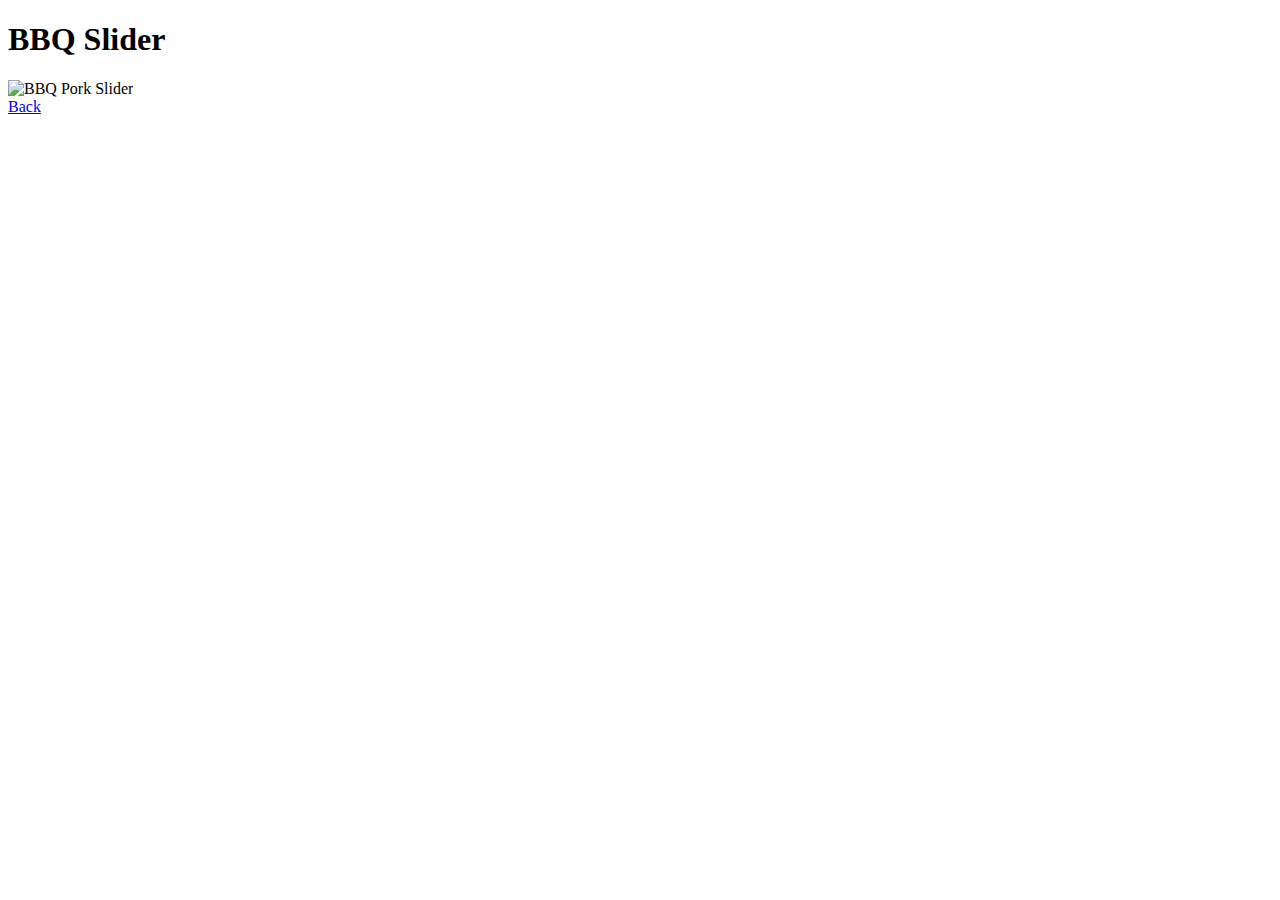
==== recipes/day1.html @ 8353325c "changed theme of assignment" ====
<!DOCTYPE html>
<html lang="en">
<head>
    <meta charset="UTF-8">
    <meta name="viewport" content="width=device-width, initial-scale=1.0">
    <title>JBZ BBQ Slider</title>

    <link rel="stylesheet" href="../css/stylesheet.css">
</head>
<body>
    <h1>BBQ Slider</h1>
    <img src="../images/bbqSlider.jpg" alt="BBQ Pork Slider">
    <br>





    <a href="../index.html">Back</a>

</body>
</html>
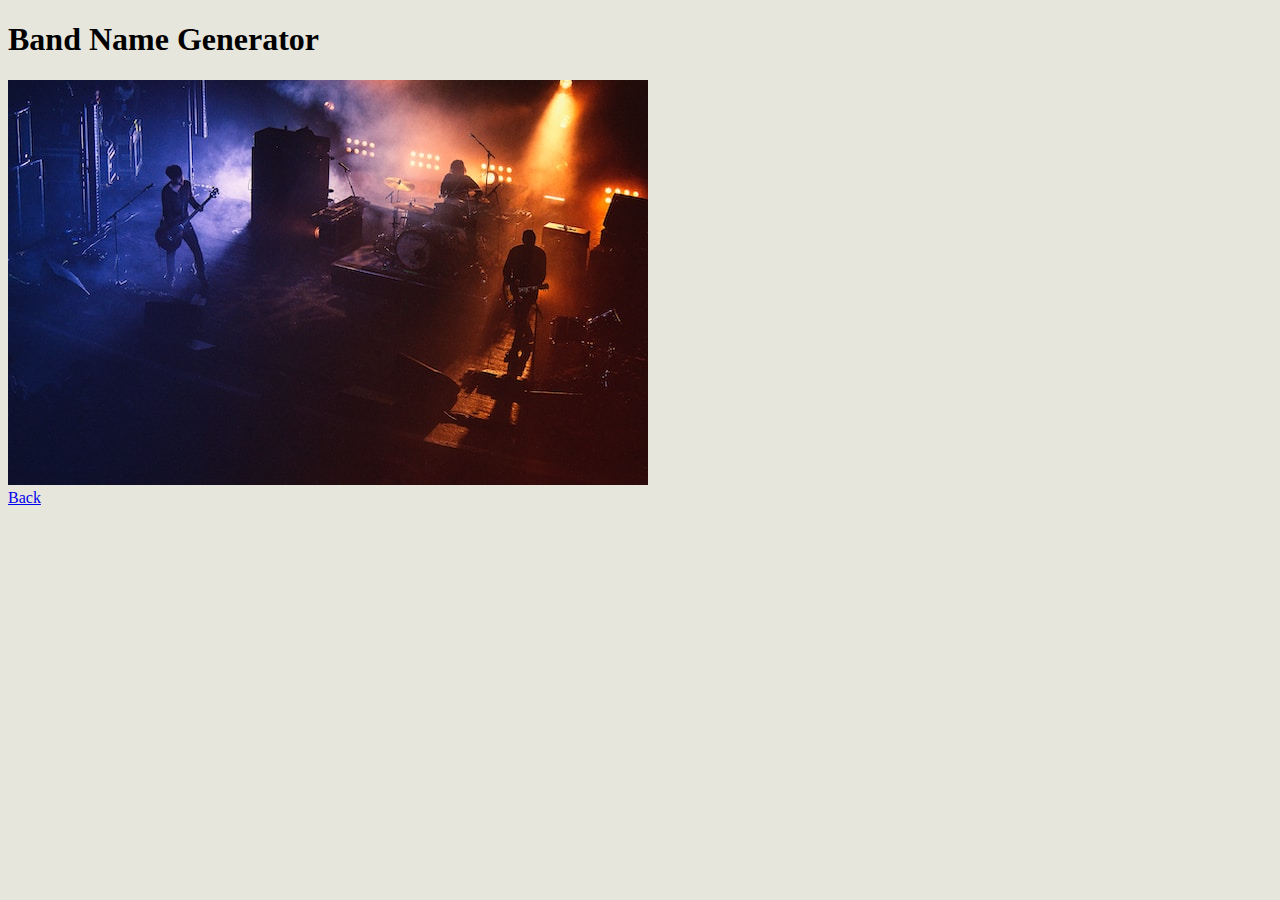
==== commit f3f49810: "add day1 day2 day3, index, images, css" ====
--- a/recipes/day1.html
+++ b/recipes/day1.html
@@ -3,13 +3,14 @@
 <head>
     <meta charset="UTF-8">
     <meta name="viewport" content="width=device-width, initial-scale=1.0">
-    <title>JBZ BBQ Slider</title>
+    <title>Day 1</title>
 
     <link rel="stylesheet" href="../css/stylesheet.css">
 </head>
 <body>
-    <h1>BBQ Slider</h1>
-    <img src="../images/bbqSlider.jpg" alt="BBQ Pork Slider">
+    
+    <h1>Band Name Generator</h1>
+    <img src="../images/bandNameGenerator.jpg" alt="Three bandmates on stage">
     <br>
 
 
@@ -19,4 +20,4 @@
     <a href="../index.html">Back</a>
 
 </body>
-</html>+</html>
--- a/css/stylesheet.css
+++ b/css/stylesheet.css
@@ -0,0 +1,5 @@
+body {
+  background-color: #E7E6DD ;
+}
+
+
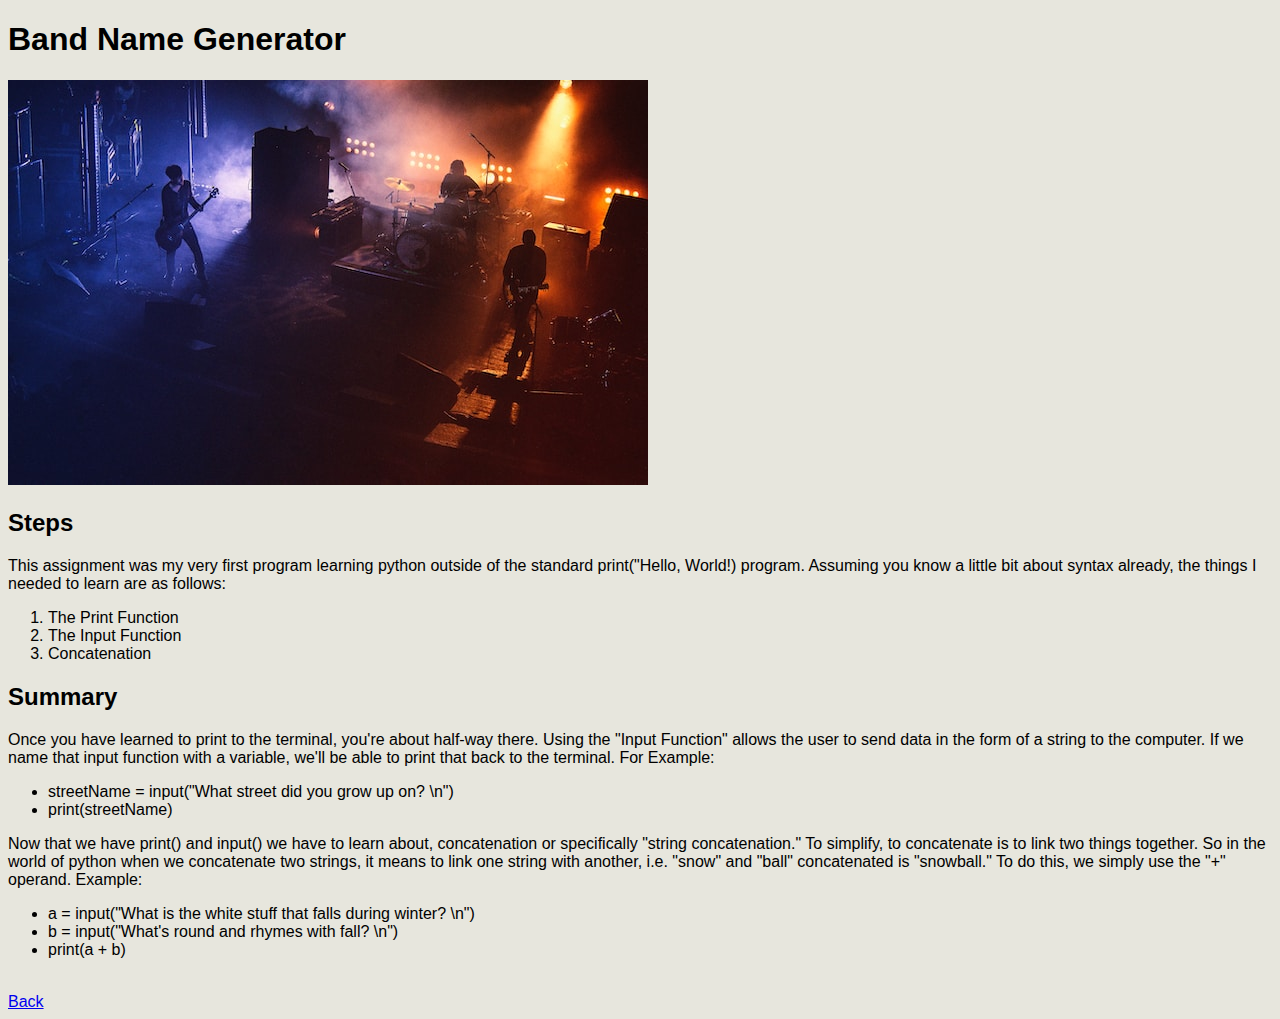
==== commit f8613e29: "add index.html, day1.html, stylesheet.css" ====
--- a/recipes/day1.html
+++ b/recipes/day1.html
@@ -8,14 +8,46 @@
     <link rel="stylesheet" href="../css/stylesheet.css">
 </head>
 <body>
-    
+
     <h1>Band Name Generator</h1>
     <img src="../images/bandNameGenerator.jpg" alt="Three bandmates on stage">
     <br>
+    <h2>Steps</h2>
+    <p>This assignment was my very first program learning python outside of the standard print("Hello, World!) program. Assuming you know a little bit about syntax already, the things I needed to learn are as follows:
+    </p>
+    <ol>
+        <li>The Print Function</li>
+        <li>The Input Function</li>
+        <li>Concatenation</li>
+    </ol>
 
-
-
-
+    <h2>Summary</h2>
+    <p>
+        Once you have learned to print to the terminal, you're about half-way there. Using the "Input Function" allows the user to send data in the form of a string to the computer. If we name that input function with a variable, we'll be able to print that back to the terminal. For Example:
+    </p>
+    <ul>
+        <li>
+            streetName = input("What street did you grow up on? \n")
+        </li>
+        <li>
+            print(streetName)
+        </li>
+    </ul>
+    <p>
+        Now that we have print() and input() we have to learn about, concatenation or specifically "string concatenation." To simplify, to concatenate is to link two things together. So in the world of python when we concatenate two strings, it means to link one string with another, i.e. "snow" and "ball" concatenated is "snowball." To do this, we simply use the "+" operand. Example:
+    </p>
+    <ul>
+        <li>
+            a = input("What is the white stuff that falls during winter? \n")
+        </li>
+        <li>
+            b = input("What's round and rhymes with fall? \n")
+        </li>
+        <li>
+            print(a + b)
+        </li>
+    </ul>
+    <br>
 
     <a href="../index.html">Back</a>
 
--- a/css/stylesheet.css
+++ b/css/stylesheet.css
@@ -1,5 +1,6 @@
 body {
   background-color: #E7E6DD ;
+  font-family: Verdana, Geneva, Tahoma, sans-serif;
 }
 
 
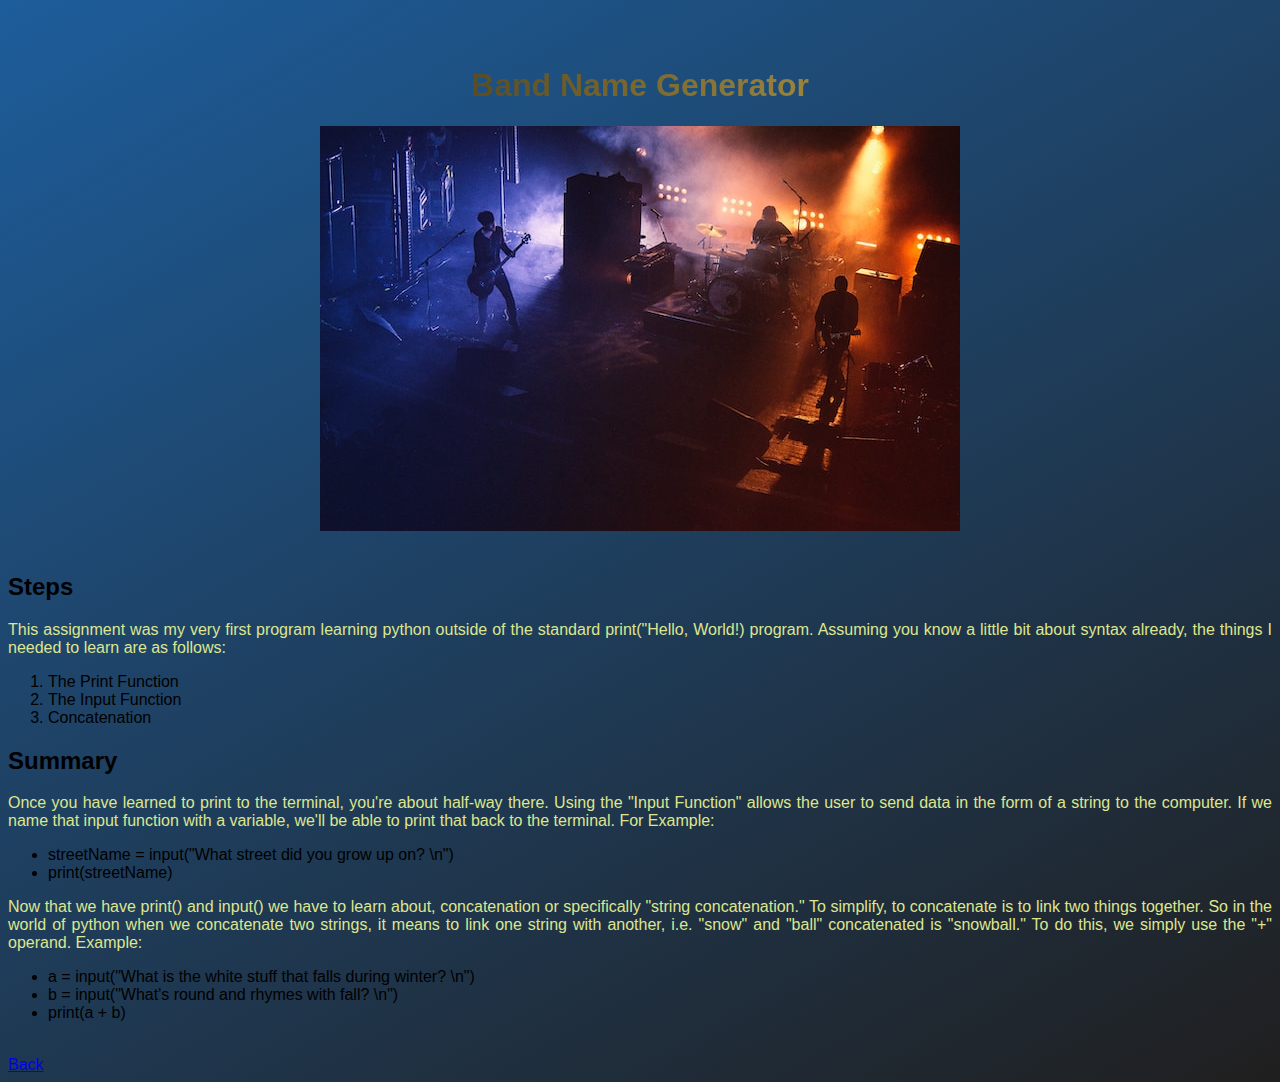
==== commit 035f9d78: "add index.html, day1.html, stylesheet.css" ====
--- a/recipes/day1.html
+++ b/recipes/day1.html
@@ -9,8 +9,12 @@
 </head>
 <body>
 
-    <h1>Band Name Generator</h1>
-    <img src="../images/bandNameGenerator.jpg" alt="Three bandmates on stage">
+    <div class="titleHeader">
+        <h1>Band Name Generator</h1>
+    </div>
+    <div class="headerImages">
+        <img src="../images/bandNameGenerator.jpg" alt="Three bandmates on stage">
+    </div>
     <br>
     <h2>Steps</h2>
     <p>This assignment was my very first program learning python outside of the standard print("Hello, World!) program. Assuming you know a little bit about syntax already, the things I needed to learn are as follows:
--- a/css/stylesheet.css
+++ b/css/stylesheet.css
@@ -1,6 +1,26 @@
 body {
-  background-color: #E7E6DD ;
+  background:-webkit-linear-gradient(120deg, #201f1f 0%, #1D5D9B 100%);
   font-family: Verdana, Geneva, Tahoma, sans-serif;
 }
+p {
+  text-align: justify;
+  color: rgb(221, 230, 143);
+}
 
+.titleHeader,.assignment {
+  padding-top: 3%;
+  padding-bottom: 0%;
+  text-align: center;
+  background: -webkit-linear-gradient(0deg, #000000 0%, #f4d160 100%);
+  -webkit-background-clip: text;
+  -webkit-text-fill-color: transparent;
+}
 
+.headerImages {
+  display: block;
+  margin-left: auto;
+  margin-right: auto;
+  width: auto;
+  height: auto;
+  width: 640px;
+}